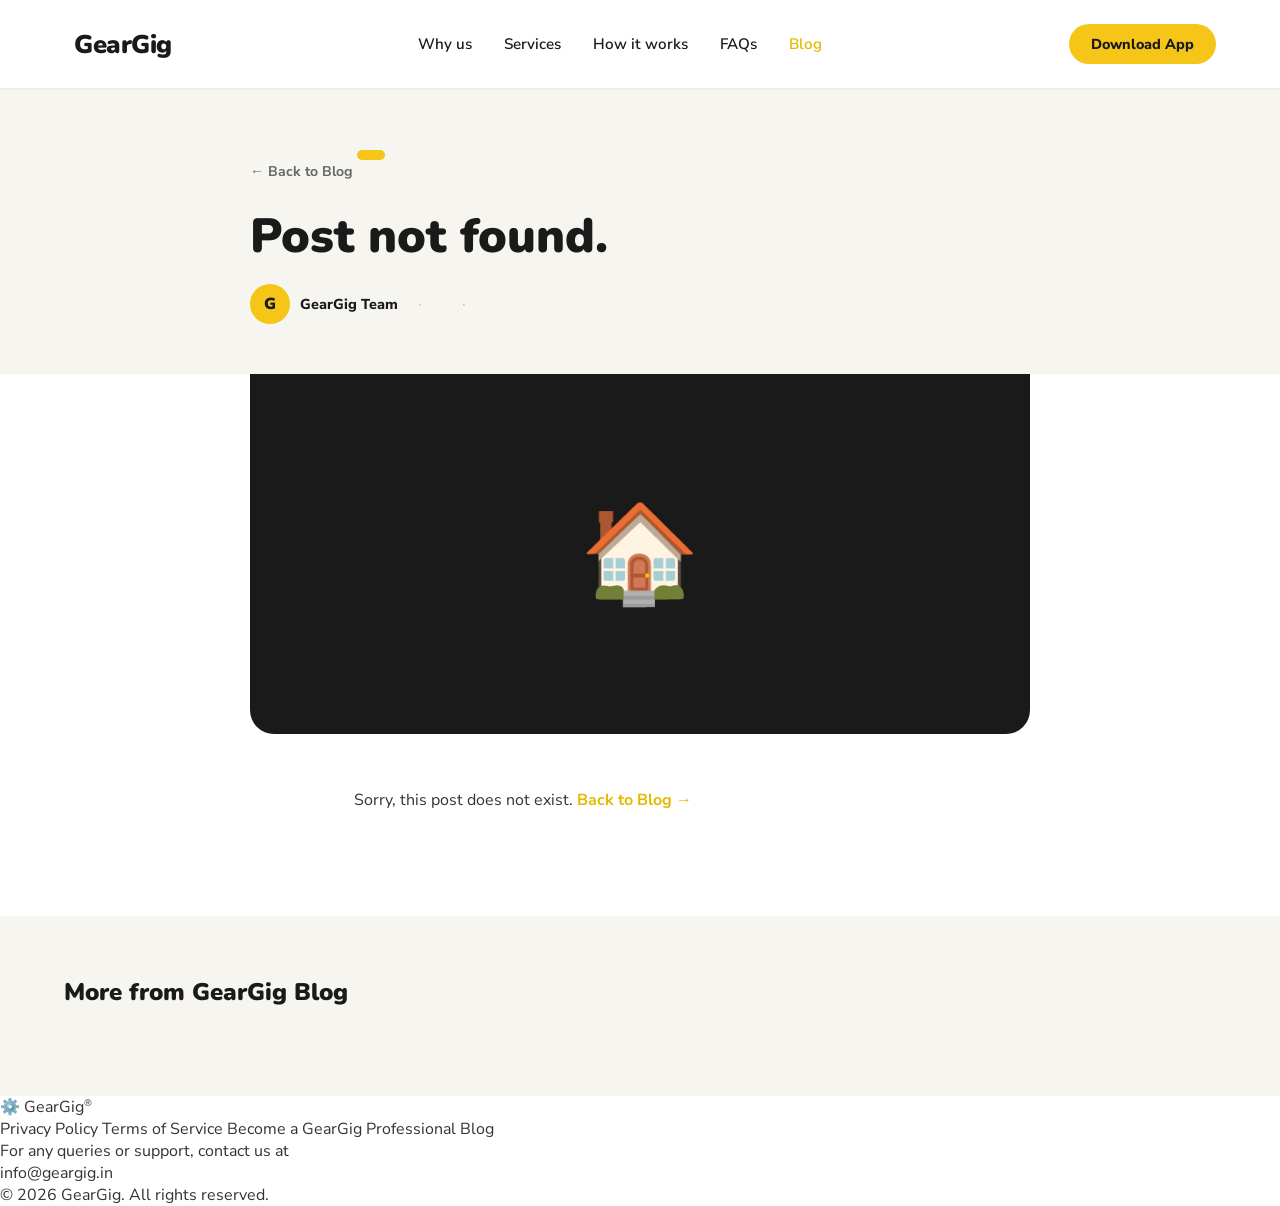
==== geargig/blog-post.html @ 01d82524 "Initial commit - No APKs" ====
<!DOCTYPE html>
<html lang="en">
<head>
  <meta charset="UTF-8" />
  <meta name="viewport" content="width=device-width, initial-scale=1.0" />
  <meta name="description" content="GearGig Blog — Read our latest home cleaning tips and guides." />
  <title id="page-title">Blog Post — GearGig</title>

  <link rel="preconnect" href="https://fonts.googleapis.com" />
  <link rel="preconnect" href="https://fonts.gstatic.com" crossorigin />
  <link href="https://fonts.googleapis.com/css2?family=Nunito:wght@700;800;900&family=Nunito+Sans:wght@400;600;700;800&display=swap" rel="stylesheet" />

  <link rel="stylesheet" href="css/variables.css" />
  <link rel="stylesheet" href="css/base.css" />
  <link rel="stylesheet" href="css/navbar.css" />
  <link rel="stylesheet" href="css/blog.css" />
</head>
<body class="blog-page">

<!-- ═══════════════════════════════════════════
     NAVBAR
════════════════════════════════════════════ -->
<nav class="navbar" id="navbar" role="navigation" aria-label="Main navigation">
  <div class="navbar__inner">
    <a href="index.html" class="navbar__logo" aria-label="GearGig Home">
      <svg class="navbar__logo-icon" viewBox="0 0 48 48" fill="none" xmlns="http://www.w3.org/2000/svg">
        <path d="M24 4 l-2.2 4.1c-.6-.1-1.2-.2-1.8-.2s-1.2.1-1.8.2L16 4 l-4 2 1.2 4.6c-.9.7-1.8 1.5-2.5 2.5L6.1 12 4 16l4.1 2.2c-.1.6-.2 1.2-.2 1.8s.1 1.2.2 1.8L4 24l2 4 4.6-1.2c.7.9 1.5 1.8 2.5 2.5L12 33.9 16 36l2.2-4.1c.6.1 1.2.2 1.8.2s1.2-.1 1.8-.2L24 36l4-2-1.2-4.6c.9-.7 1.8-1.5 2.5-2.5l4.6 1.2 2-4-4.1-2.2c.1-.6.2-1.2.2-1.8s-.1-1.2-.2-1.8L37.9 18l-2-4-4.6 1.2c-.7-.9-1.5-1.8-2.5-2.5L30 8.1Z" fill="#1a1a1a"/>
        <circle cx="22" cy="24" r="8" fill="#f7f5f0"/>
        <ellipse cx="22" cy="26" rx="6.5" ry="2.5" fill="#F5C518"/>
        <path d="M15.5 26 Q15.5 20.5 22 19.5 Q28.5 20.5 28.5 26" fill="#F5C518"/>
        <rect x="14.5" y="25.5" width="15" height="2" rx="1" fill="rgba(255,255,255,0.5)"/>
        <circle cx="22" cy="20" r="1.2" fill="#F5C518"/>
      </svg>
      <span class="navbar__logo-text">GearGig</span>
    </a>

    <ul class="navbar__links" role="list">
      <li><a href="index.html#proof">Why us</a></li>
      <li><a href="index.html#services">Services</a></li>
      <li><a href="index.html#how-it-works">How it works</a></li>
      <li><a href="index.html#faq">FAQs</a></li>
      <li><a href="blog.html" style="color:var(--clr-yellow-dark)">Blog</a></li>
    </ul>

    <a href="index.html#cta" class="navbar__cta">Download App</a>

    <button class="navbar__hamburger" id="hamburger"
            aria-label="Toggle menu" aria-expanded="false" aria-controls="mobile-menu">
      <span></span><span></span><span></span>
    </button>
  </div>

  <div class="navbar__mobile-menu" id="mobile-menu" role="menu">
    <a href="index.html#proof"        role="menuitem">Why us</a>
    <a href="index.html#services"     role="menuitem">Services</a>
    <a href="index.html#how-it-works" role="menuitem">How it works</a>
    <a href="index.html#faq"          role="menuitem">FAQs</a>
    <a href="blog.html"               role="menuitem">Blog</a>
    <a href="index.html#cta" class="navbar__cta" role="menuitem">Download App</a>
  </div>
</nav>


<!-- ═══════════════════════════════════════════
     POST HERO (populated by JS from POSTS data)
════════════════════════════════════════════ -->
<header class="post-hero" id="post-hero">
  <div class="post-hero__inner">
    <a href="blog.html" class="post-hero__back">← Back to Blog</a>
    <div class="post-hero__category" id="post-category">Loading…</div>
    <h1 class="post-hero__title" id="post-title"></h1>
    <div class="post-hero__meta">
      <div class="post-hero__author">
        <div class="post-hero__avatar" id="post-avatar">G</div>
        <div>
          <div class="post-hero__author-name" id="post-author">GearGig Team</div>
        </div>
      </div>
      <span class="post-hero__divider">·</span>
      <span class="post-hero__date" id="post-date"></span>
      <span class="post-hero__divider">·</span>
      <span class="post-hero__read" id="post-read"></span>
    </div>
  </div>
</header>

<!-- Cover image/emoji -->
<div class="post-cover" id="post-cover" aria-hidden="true">🏠</div>


<!-- ═══════════════════════════════════════════
     POST BODY (populated by JS)
════════════════════════════════════════════ -->
<article class="post-body" id="post-body" aria-label="Blog post content">
  <!-- Injected by blog.js -->
</article>


<!-- ═══════════════════════════════════════════
     RELATED POSTS
════════════════════════════════════════════ -->
<section class="post-related" aria-label="Related articles">
  <h2 class="post-related__heading">More from GearGig Blog</h2>
  <div class="post-related__grid" id="related-grid">
    <!-- Populated by JS -->
  </div>
</section>


<!-- ═══════════════════════════════════════════
     FOOTER
════════════════════════════════════════════ -->
<footer class="footer" role="contentinfo">
  <div class="footer__logo">⚙️ GearGig<sup style="font-size:0.6em;vertical-align:super">®</sup></div>
  <nav class="footer__links" aria-label="Footer navigation">
    <a href="privacy-policy.html">Privacy Policy</a>
    <a href="terms-of-service.html">Terms of Service</a>
    <a href="app-release.apk" download>Become a GearGig Professional</a>
    <a href="blog.html">Blog</a>
  </nav>
  <div class="footer__contact">
    <p>For any queries or support, contact us at</p>
    <a href="mailto:info@geargig.in">info@geargig.in</a>
  </div>
  <p class="footer__copy">© 2026 GearGig. All rights reserved.</p>
</footer>

<script src="js/navbar.js"></script>
<script src="js/blog.js"></script>
</body>
</html>
---- geargig/css/variables.css ----
/* ============================================
   GearGig — Design Tokens & CSS Variables
   ============================================ */

:root {
  /* Brand Colors */
  --clr-yellow:       #F5C518;
  --clr-yellow-dark:  #e6b800;
  --clr-yellow-light: #fef9e7;
  --clr-black:        #111111;
  --clr-dark:         #1a1a1a;
  --clr-gray-bg:      #f7f5f0;
  --clr-white:        #ffffff;
  --clr-text:         #333333;
  --clr-text-light:   #666666;
  --clr-text-muted:   rgba(255,255,255,0.6);

  /* Typography */
  --font-display: 'Nunito', sans-serif;
  --font-body:    'Nunito Sans', sans-serif;

  /* Spacing */
  --space-xs:  8px;
  --space-sm:  14px;
  --space-md:  24px;
  --space-lg:  40px;
  --space-xl:  60px;
  --space-2xl: 90px;

  /* Border Radius */
  --radius-sm:   8px;
  --radius-md:   16px;
  --radius-lg:   24px;
  --radius-xl:   36px;
  --radius-pill: 50px;

  /* Shadows */
  --shadow-sm: 0 2px 12px rgba(0,0,0,0.06);
  --shadow-md: 0 8px 30px rgba(0,0,0,0.12);
  --shadow-lg: 0 16px 48px rgba(0,0,0,0.16);
  --shadow-xl: 0 40px 80px rgba(0,0,0,0.25);

  /* Transitions */
  --transition-fast:   0.2s ease;
  --transition-normal: 0.35s ease;
  --transition-slow:   0.6s ease;

  /* Layout */
  --section-pad: 90px 5%;
}
---- geargig/css/base.css ----
/* ============================================
   GearGig — Reset & Base
   ============================================ */

*, *::before, *::after {
  margin: 0; padding: 0; box-sizing: border-box;
}

html { scroll-behavior: smooth; font-size: 16px; }

body {
  font-family: var(--font-body);
  color: var(--clr-text);
  background: var(--clr-white);
  overflow-x: hidden;
  -webkit-font-smoothing: antialiased;
}

img, svg { display: block; max-width: 100%; }
a  { text-decoration: none; color: inherit; }
ul { list-style: none; }
button { cursor: pointer; border: none; background: none; font-family: inherit; }

/* ── Shared section labels ── */
.section-label {
  display: inline-flex; align-items: center; gap: 8px;
  font-weight: 800; font-size: 0.82rem;
  color: var(--clr-yellow-dark);
  letter-spacing: 1px; text-transform: uppercase; margin-bottom: 14px;
}
.section-label::before { content: "✦"; font-size: 0.7rem; }

.section-heading {
  font-family: var(--font-display); font-weight: 900;
  font-size: clamp(1.8rem, 3vw, 2.6rem);
  color: var(--clr-dark); line-height: 1.15; margin-bottom: 10px;
}

.section-subtext {
  color: var(--clr-text-light); font-size: 1rem;
  line-height: 1.7; margin-bottom: 50px;
}

/* ── Store buttons (reused in hero + cta) ── */
.btn-store {
  display: inline-flex; align-items: center; gap: 10px;
  background: var(--clr-dark); color: var(--clr-white);
  padding: 12px 22px; border-radius: var(--radius-md);
  transition: transform var(--transition-fast), box-shadow var(--transition-fast);
  flex-shrink: 0;
}
.btn-store:hover { transform: translateY(-3px); box-shadow: 0 8px 24px rgba(0,0,0,0.25); }
.btn-store svg { width: 24px; height: 24px; fill: var(--clr-white); flex-shrink: 0; }
.btn-store__text small { display: block; font-size: 0.65rem; font-weight: 600; opacity: 0.7; }
.btn-store__text strong { display: block; font-size: 0.95rem; font-weight: 800; }

.btn-store--yellow { background: var(--clr-yellow); color: var(--clr-dark); }
.btn-store--yellow svg { fill: var(--clr-dark); }
.btn-store--yellow:hover { box-shadow: 0 8px 24px rgba(245,197,24,0.45); }

/* ── Scroll fade-in ── */
.fade-in {
  opacity: 0; transform: translateY(28px);
  transition: opacity var(--transition-slow), transform var(--transition-slow);
}
.fade-in.visible { opacity: 1; transform: translateY(0); }
---- geargig/css/navbar.css ----
/* ============================================
   GearGig — Navbar
   ============================================ */

.navbar {
  position: sticky; top: 0; z-index: 200;
  background: rgba(255,255,255,0.97);
  backdrop-filter: blur(12px);
  border-bottom: 1px solid rgba(0,0,0,0.07);
}

.navbar__inner {
  display: flex; align-items: center; justify-content: space-between;
  padding: 14px 5%; max-width: 1280px; margin: 0 auto;
}

/* Logo */
.navbar__logo { display: flex; align-items: center; gap: 10px; }
/* Navbar logo container */
.navbar__logo {
  display: flex;
  align-items: center;
  text-decoration: none;
  height: 60px; /* match your navbar height */
}

/* Logo image styling */
.navbar__logo-img {
  height: 200px;
  width: auto;
  object-fit: contain;
  display: block;
  transition: transform 0.3s ease, opacity 0.3s ease;
}

/* Hover effect */
.navbar__logo:hover .navbar__logo-img {
  transform: scale(1.05);
  opacity: 0.9;
}
.navbar__logo-text {
  font-family: var(--font-display); font-weight: 900;
  font-size: 1.6rem; color: var(--clr-dark); letter-spacing: -0.5px;
}

/* Links */
.navbar__links { display: flex; align-items: center; gap: 32px; }
.navbar__links a {
  font-weight: 600; font-size: 0.95rem; color: var(--clr-dark);
  position: relative; transition: color var(--transition-fast);
}
.navbar__links a::after {
  content: ''; position: absolute; bottom: -3px; left: 0;
  width: 0; height: 2px; background: var(--clr-yellow);
  border-radius: 2px; transition: width var(--transition-fast);
}
.navbar__links a:hover { color: var(--clr-yellow-dark); }
.navbar__links a:hover::after { width: 100%; }

/* CTA */
.navbar__cta {
  background: var(--clr-yellow); color: var(--clr-dark);
  font-weight: 800; font-size: 0.9rem;
  padding: 10px 22px; border-radius: var(--radius-pill);
  transition: transform var(--transition-fast), box-shadow var(--transition-fast);
}
.navbar__cta:hover { transform: translateY(-2px); box-shadow: 0 6px 20px rgba(245,197,24,0.5); }

/* Hamburger */
.navbar__hamburger {
  display: none; flex-direction: column; gap: 5px; padding: 4px;
}
.navbar__hamburger span {
  display: block; width: 24px; height: 2.5px;
  background: var(--clr-dark); border-radius: 2px;
  transition: transform var(--transition-fast), opacity var(--transition-fast);
}
.navbar__hamburger.active span:nth-child(1) { transform: translateY(7.5px) rotate(45deg); }
.navbar__hamburger.active span:nth-child(2) { opacity: 0; }
.navbar__hamburger.active span:nth-child(3) { transform: translateY(-7.5px) rotate(-45deg); }

/* Mobile Menu */
.navbar__mobile-menu {
  display: flex; flex-direction: column;
  background: var(--clr-white);
  border-top: 1px solid rgba(0,0,0,0.07);
  padding: 0 5%;
  max-height: 0; overflow: hidden;
  transition: max-height var(--transition-normal), padding var(--transition-normal);
}
.navbar__mobile-menu.open { max-height: 360px; padding: 12px 5% 20px; }
.navbar__mobile-menu a {
  font-weight: 700; font-size: 1rem; color: var(--clr-dark);
  padding: 12px 0; border-bottom: 1px solid rgba(0,0,0,0.06);
  transition: color var(--transition-fast);
}
.navbar__mobile-menu a:hover { color: var(--clr-yellow-dark); }
.navbar__mobile-menu .navbar__cta {
  margin-top: 14px; text-align: center; border-radius: var(--radius-md);
  border-bottom: none;
}

@media (max-width: 768px) {
  .navbar__links, .navbar__cta { display: none; }
  .navbar__hamburger { display: flex; }
}
---- geargig/css/blog.css ----
/* ============================================
   GearGig — Blog Styles
   (blog.html + blog-post.html only)
   ============================================ */

/* ── Page wrapper ── */
.blog-page {
  min-height: 100vh;
  background: var(--clr-white);
}

/* ══ BLOG HERO / HEADER ══════════════════════ */
.blog-hero {
  background: var(--clr-gray-bg);
  padding: 70px 5% 60px;
  text-align: center;
}
.blog-hero__label {
  display: inline-flex; align-items: center; gap: 8px;
  font-weight: 800; font-size: 0.82rem;
  color: var(--clr-yellow-dark);
  letter-spacing: 1px; text-transform: uppercase; margin-bottom: 14px;
}
.blog-hero__label::before { content: "✦"; font-size: 0.7rem; }
.blog-hero__heading {
  font-family: var(--font-display); font-weight: 900;
  font-size: clamp(2rem, 4vw, 3.2rem);
  color: var(--clr-dark); line-height: 1.1; margin-bottom: 14px;
}
.blog-hero__sub {
  color: var(--clr-text-light); font-size: 1.05rem;
  max-width: 520px; margin: 0 auto 32px; line-height: 1.7;
}

/* Search bar */
.blog-search {
  display: flex; align-items: center;
  max-width: 440px; margin: 0 auto;
  background: var(--clr-white); border-radius: var(--radius-pill);
  box-shadow: var(--shadow-md); overflow: hidden;
  border: 2px solid transparent;
  transition: border-color var(--transition-fast);
}
.blog-search:focus-within { border-color: var(--clr-yellow); }
.blog-search input {
  flex: 1; padding: 14px 20px; border: none; outline: none;
  font-family: var(--font-body); font-size: 0.95rem; color: var(--clr-text);
  background: transparent;
}
.blog-search button {
  background: var(--clr-yellow); color: var(--clr-dark);
  font-weight: 800; font-size: 0.88rem;
  padding: 14px 22px; border: none; cursor: pointer;
  transition: background var(--transition-fast);
  font-family: var(--font-body);
}
.blog-search button:hover { background: var(--clr-yellow-dark); }

/* ══ CATEGORY FILTER TABS ════════════════════ */
.blog-filters {
  padding: 32px 5% 0;
  display: flex; gap: 10px; flex-wrap: wrap;
  max-width: 1280px; margin: 0 auto;
}
.filter-btn {
  font-family: var(--font-body); font-weight: 700; font-size: 0.88rem;
  padding: 8px 18px; border-radius: var(--radius-pill);
  border: 2px solid rgba(0,0,0,0.1);
  color: var(--clr-text-light); background: var(--clr-white);
  cursor: pointer; transition: all var(--transition-fast);
}
.filter-btn:hover,
.filter-btn.active {
  background: var(--clr-yellow); color: var(--clr-dark);
  border-color: var(--clr-yellow);
}

/* ══ FEATURED POST ═══════════════════════════ */
.blog-featured {
  padding: 48px 5% 0;
  max-width: 1280px; margin: 0 auto;
}
.featured-card {
  display: grid; grid-template-columns: 1fr 1fr; gap: 0;
  background: var(--clr-dark); border-radius: var(--radius-lg);
  overflow: hidden; text-decoration: none; color: inherit;
  transition: transform var(--transition-fast), box-shadow var(--transition-fast);
}
.featured-card:hover { transform: translateY(-4px); box-shadow: var(--shadow-xl); }

.featured-card__image {
  background: linear-gradient(135deg, #2a2a2a 0%, #1a1a1a 100%);
  min-height: 320px; display: flex; align-items: center;
  justify-content: center; font-size: 5rem; position: relative;
  overflow: hidden;
}
.featured-card__image::after {
  content: ''; position: absolute; inset: 0;
  background: linear-gradient(to right, transparent, rgba(26,26,26,0.3));
}
.featured-badge {
  position: absolute; top: 20px; left: 20px; z-index: 1;
  background: var(--clr-yellow); color: var(--clr-dark);
  font-weight: 800; font-size: 0.75rem;
  padding: 5px 12px; border-radius: var(--radius-pill);
  letter-spacing: 0.5px; text-transform: uppercase;
}

.featured-card__body {
  padding: 40px 36px; display: flex; flex-direction: column; justify-content: center;
}
.featured-card__category {
  font-size: 0.78rem; font-weight: 800; color: var(--clr-yellow);
  letter-spacing: 1px; text-transform: uppercase; margin-bottom: 12px;
}
.featured-card__title {
  font-family: var(--font-display); font-weight: 900;
  font-size: clamp(1.3rem, 2.2vw, 1.8rem);
  color: var(--clr-white); line-height: 1.25; margin-bottom: 14px;
}
.featured-card__excerpt {
  font-size: 0.93rem; color: rgba(255,255,255,0.6);
  line-height: 1.7; margin-bottom: 24px;
}
.featured-card__meta {
  display: flex; align-items: center; gap: 16px;
}
.featured-card__author-avatar {
  width: 36px; height: 36px; border-radius: 50%;
  background: var(--clr-yellow); display: flex; align-items: center;
  justify-content: center; font-weight: 900; font-size: 0.9rem; color: var(--clr-dark);
  flex-shrink: 0;
}
.featured-card__author-name { font-weight: 700; font-size: 0.88rem; color: var(--clr-white); }
.featured-card__date        { font-size: 0.8rem; color: rgba(255,255,255,0.45); }
.featured-card__read-more {
  display: inline-flex; align-items: center; gap: 6px;
  margin-top: 20px; font-weight: 800; font-size: 0.9rem;
  color: var(--clr-yellow); transition: gap var(--transition-fast);
}
.featured-card:hover .featured-card__read-more { gap: 10px; }

/* ══ BLOG GRID ═══════════════════════════════ */
.blog-grid-section {
  padding: 48px 5% 90px;
  max-width: 1280px; margin: 0 auto;
}
.blog-grid-heading {
  font-family: var(--font-display); font-weight: 900;
  font-size: 1.3rem; color: var(--clr-dark);
  margin-bottom: 28px; display: flex; align-items: center; gap: 10px;
}
.blog-grid-heading::after {
  content: ''; flex: 1; height: 2px;
  background: linear-gradient(to right, rgba(0,0,0,0.08), transparent);
}

.blog-grid {
  display: grid;
  grid-template-columns: repeat(auto-fill, minmax(300px, 1fr));
  gap: 28px;
}

/* Blog card */
.blog-card {
  background: var(--clr-white); border-radius: var(--radius-lg);
  overflow: hidden; box-shadow: var(--shadow-sm);
  border: 1px solid rgba(0,0,0,0.06);
  text-decoration: none; color: inherit; display: flex; flex-direction: column;
  transition: transform var(--transition-fast), box-shadow var(--transition-fast);
}
.blog-card:hover { transform: translateY(-5px); box-shadow: var(--shadow-lg); }

.blog-card__thumb {
  height: 180px; background: var(--clr-gray-bg);
  display: flex; align-items: center; justify-content: center;
  font-size: 3.5rem; position: relative; overflow: hidden;
  flex-shrink: 0;
}
.blog-card__category-tag {
  position: absolute; bottom: 12px; left: 12px;
  background: var(--clr-yellow); color: var(--clr-dark);
  font-weight: 800; font-size: 0.72rem;
  padding: 4px 10px; border-radius: var(--radius-pill);
  letter-spacing: 0.3px;
}

.blog-card__body { padding: 22px; flex: 1; display: flex; flex-direction: column; }
.blog-card__title {
  font-family: var(--font-display); font-weight: 800;
  font-size: 1.05rem; color: var(--clr-dark);
  line-height: 1.35; margin-bottom: 10px;
}
.blog-card__excerpt {
  font-size: 0.88rem; color: var(--clr-text-light);
  line-height: 1.65; margin-bottom: 18px; flex: 1;
}
.blog-card__footer {
  display: flex; align-items: center; justify-content: space-between;
  padding-top: 14px; border-top: 1px solid rgba(0,0,0,0.06);
}
.blog-card__author {
  display: flex; align-items: center; gap: 8px;
}
.blog-card__avatar {
  width: 28px; height: 28px; border-radius: 50%;
  background: var(--clr-yellow); display: flex; align-items: center;
  justify-content: center; font-weight: 900; font-size: 0.75rem; color: var(--clr-dark);
}
.blog-card__author-name { font-weight: 700; font-size: 0.8rem; color: var(--clr-dark); }
.blog-card__date  { font-size: 0.78rem; color: var(--clr-text-light); }
.blog-card__arrow {
  font-size: 1rem; color: var(--clr-yellow-dark);
  transition: transform var(--transition-fast);
}
.blog-card:hover .blog-card__arrow { transform: translateX(4px); }

/* hidden via filter */
.blog-card.hidden { display: none; }

/* ══ PAGINATION ══════════════════════════════ */
.blog-pagination {
  display: flex; align-items: center; justify-content: center;
  gap: 8px; padding: 0 5% 80px;
}
.page-btn {
  width: 40px; height: 40px; border-radius: var(--radius-sm);
  border: 2px solid rgba(0,0,0,0.1);
  font-family: var(--font-body); font-weight: 700; font-size: 0.9rem;
  color: var(--clr-text-light); background: var(--clr-white);
  cursor: pointer; display: flex; align-items: center; justify-content: center;
  transition: all var(--transition-fast);
}
.page-btn:hover, .page-btn.active {
  background: var(--clr-yellow); color: var(--clr-dark); border-color: var(--clr-yellow);
}
.page-btn:disabled { opacity: 0.4; cursor: not-allowed; }

/* ══ BLOG POST PAGE ══════════════════════════ */
.post-hero {
  background: var(--clr-gray-bg);
  padding: 60px 5% 50px;
}
.post-hero__inner {
  max-width: 780px; margin: 0 auto;
}
.post-hero__back {
  display: inline-flex; align-items: center; gap: 6px;
  font-weight: 700; font-size: 0.88rem; color: var(--clr-text-light);
  text-decoration: none; margin-bottom: 28px;
  transition: color var(--transition-fast);
}
.post-hero__back:hover { color: var(--clr-yellow-dark); }
.post-hero__category {
  display: inline-block; background: var(--clr-yellow);
  color: var(--clr-dark); font-weight: 800; font-size: 0.78rem;
  padding: 5px 14px; border-radius: var(--radius-pill);
  letter-spacing: 0.5px; text-transform: uppercase; margin-bottom: 16px;
}
.post-hero__title {
  font-family: var(--font-display); font-weight: 900;
  font-size: clamp(1.8rem, 4vw, 3rem);
  color: var(--clr-dark); line-height: 1.15; margin-bottom: 20px;
}
.post-hero__meta {
  display: flex; align-items: center; gap: 20px; flex-wrap: wrap;
}
.post-hero__author {
  display: flex; align-items: center; gap: 10px;
}
.post-hero__avatar {
  width: 40px; height: 40px; border-radius: 50%;
  background: var(--clr-yellow); display: flex; align-items: center;
  justify-content: center; font-weight: 900; font-size: 1rem; color: var(--clr-dark);
}
.post-hero__author-name { font-weight: 800; font-size: 0.9rem; color: var(--clr-dark); }
.post-hero__date   { font-size: 0.85rem; color: var(--clr-text-light); }
.post-hero__read   { font-size: 0.85rem; color: var(--clr-text-light); }
.post-hero__divider { color: rgba(0,0,0,0.2); }

/* Post cover image */
.post-cover {
  max-width: 780px; margin: 0 auto;
  height: 360px; background: var(--clr-dark);
  display: flex; align-items: center; justify-content: center;
  font-size: 6rem; border-radius: 0 0 var(--radius-lg) var(--radius-lg);
  overflow: hidden;
}

/* Post body */
.post-body {
  max-width: 700px; margin: 0 auto;
  padding: 52px 5% 80px;
}
.post-body h2 {
  font-family: var(--font-display); font-weight: 900;
  font-size: 1.5rem; color: var(--clr-dark);
  margin: 40px 0 14px;
}
.post-body h3 {
  font-family: var(--font-display); font-weight: 800;
  font-size: 1.2rem; color: var(--clr-dark);
  margin: 32px 0 12px;
}
.post-body p {
  font-size: 1rem; line-height: 1.85; color: var(--clr-text);
  margin-bottom: 20px;
}
.post-body ul, .post-body ol {
  margin: 0 0 20px 24px; display: flex; flex-direction: column; gap: 8px;
}
.post-body li {
  font-size: 1rem; line-height: 1.7; color: var(--clr-text);
  list-style: disc;
}
.post-body ol li { list-style: decimal; }
.post-body blockquote {
  border-left: 4px solid var(--clr-yellow);
  background: var(--clr-yellow-light);
  padding: 16px 20px; border-radius: 0 var(--radius-sm) var(--radius-sm) 0;
  margin: 28px 0; font-style: italic; color: var(--clr-text-light);
  font-size: 1rem; line-height: 1.7;
}
.post-body strong { color: var(--clr-dark); font-weight: 800; }
.post-body a { color: var(--clr-yellow-dark); font-weight: 700; }
.post-body a:hover { text-decoration: underline; }
.post-body hr {
  border: none; border-top: 2px solid rgba(0,0,0,0.07);
  margin: 40px 0;
}

/* Tags */
.post-tags {
  display: flex; flex-wrap: wrap; gap: 8px; margin-top: 40px;
}
.post-tag {
  background: var(--clr-gray-bg); color: var(--clr-text-light);
  font-size: 0.82rem; font-weight: 700; padding: 6px 14px;
  border-radius: var(--radius-pill); border: 1px solid rgba(0,0,0,0.08);
}

/* Share bar */
.post-share {
  display: flex; align-items: center; gap: 12px;
  margin-top: 32px; padding-top: 32px;
  border-top: 2px solid rgba(0,0,0,0.07);
}
.post-share__label { font-weight: 800; font-size: 0.9rem; color: var(--clr-dark); }
.share-btn {
  width: 38px; height: 38px; border-radius: 50%;
  background: var(--clr-gray-bg); border: 1px solid rgba(0,0,0,0.08);
  display: flex; align-items: center; justify-content: center;
  font-size: 1rem; cursor: pointer;
  transition: background var(--transition-fast), transform var(--transition-fast);
}
.share-btn:hover { background: var(--clr-yellow); transform: scale(1.1); }

/* Related posts */
.post-related {
  background: var(--clr-gray-bg);
  padding: 60px 5%;
}
.post-related__heading {
  font-family: var(--font-display); font-weight: 900;
  font-size: 1.5rem; color: var(--clr-dark); margin-bottom: 28px;
  max-width: 1280px; margin-left: auto; margin-right: auto;
  margin-bottom: 28px;
}
.post-related__grid {
  display: grid; grid-template-columns: repeat(auto-fill, minmax(280px, 1fr));
  gap: 24px; max-width: 1280px; margin: 0 auto;
}

/* ══ RESPONSIVE ══════════════════════════════ */
@media (max-width: 768px) {
  .featured-card { grid-template-columns: 1fr; }
  .featured-card__image { min-height: 200px; }
  .featured-card__body  { padding: 28px 24px; }
  .blog-grid { grid-template-columns: 1fr; }
  .post-cover { height: 220px; font-size: 4rem; }
  .post-hero__meta { gap: 10px; }
}
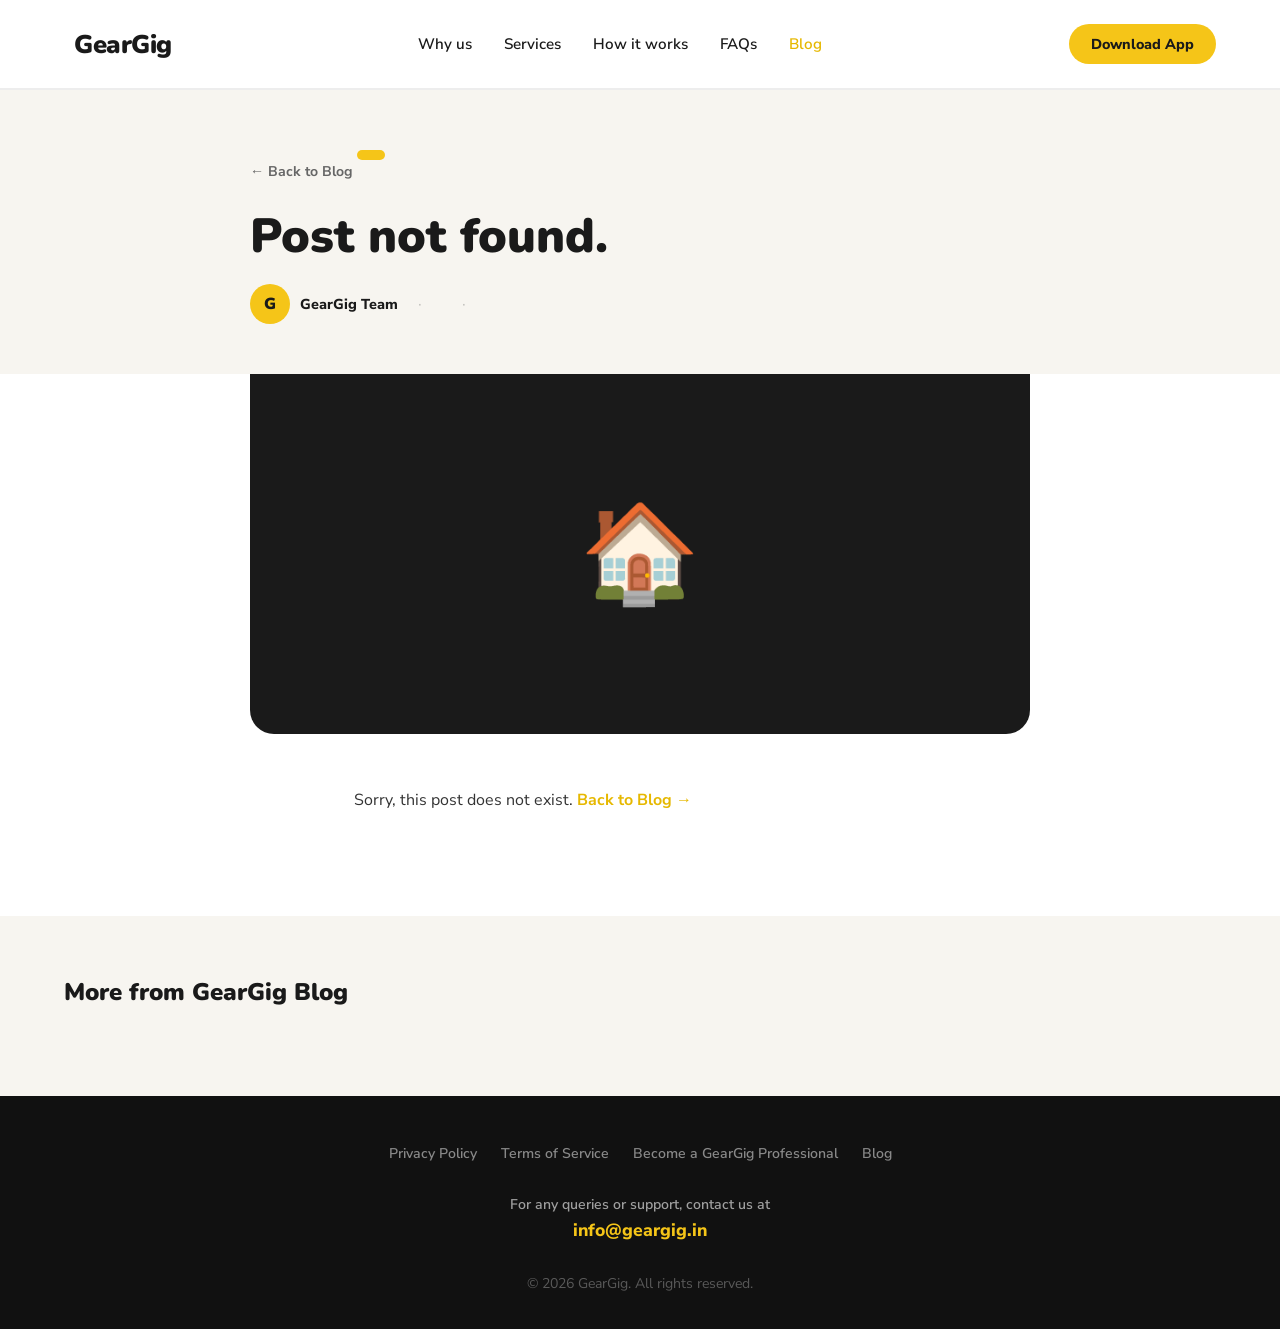
==== commit 1e941bb9: "Update download button visibility, footer styling, and copy" ====
--- a/geargig/blog-post.html
+++ b/geargig/blog-post.html
@@ -110,20 +110,21 @@
 <!-- ═══════════════════════════════════════════
      FOOTER
 ════════════════════════════════════════════ -->
-<footer class="footer" role="contentinfo">
-  <div class="footer__logo">⚙️ GearGig<sup style="font-size:0.6em;vertical-align:super">®</sup></div>
-  <nav class="footer__links" aria-label="Footer navigation">
-    <a href="privacy-policy.html">Privacy Policy</a>
-    <a href="terms-of-service.html">Terms of Service</a>
-    <a href="app-release.apk" download>Become a GearGig Professional</a>
-    <a href="blog.html">Blog</a>
-  </nav>
-  <div class="footer__contact">
-    <p>For any queries or support, contact us at</p>
-    <a href="mailto:info@geargig.in">info@geargig.in</a>
-  </div>
-  <p class="footer__copy">© 2026 GearGig. All rights reserved.</p>
-</footer>
+ <footer class="footer" role="contentinfo">
+   
+    <nav class="footer__links" aria-label="Footer navigation">
+      <a href="privacy-policy.html">Privacy Policy</a>
+      <a href="terms-of-service.html">Terms of Service</a>
+      <a href="https://github.com/Kunal-Gulia/geargig/releases/download/v1.0/app-release.apk" download>Become a GearGig Professional</a>
+      <a href="blog.html">Blog</a>
+    </nav>
+    <div class="footer__contact">
+      <p>For any queries or support, contact us at</p>
+      <a href="mailto:info@geargig.in">info@geargig.in</a>
+    </div>
+    <p class="footer__copy">© 2026 GearGig. All rights reserved.</p>
+  </footer>
+
 
 <script src="js/navbar.js"></script>
 <script src="js/blog.js"></script>
--- a/geargig/css/base.css
+++ b/geargig/css/base.css
@@ -64,3 +64,42 @@
   transition: opacity var(--transition-slow), transform var(--transition-slow);
 }
 .fade-in.visible { opacity: 1; transform: translateY(0); }
+
+/* ══ FOOTER ══════════════════════════════════ */
+.footer {
+  background: var(--clr-black); color: rgba(255,255,255,0.5);
+  padding: 48px 5% 36px; display: flex; flex-direction: column;
+  align-items: center; text-align: center; gap: 32px; font-size: 0.88rem;
+}
+.footer__logo { font-family: var(--font-display); font-weight: 900; color: var(--clr-white); font-size: 1.5rem; margin-bottom: 8px; }
+.footer__links { display: flex; gap: 24px; flex-wrap: wrap; justify-content: center; }
+.footer__links a { color: rgba(255,255,255,0.5); font-weight: 600; transition: color var(--transition-fast); }
+.footer__links a:hover { color: var(--clr-yellow); }
+
+.footer__contact {
+  width: 100%;
+  text-align: center;
+}
+.footer__contact p {
+  color: rgba(255,255,255,0.6);
+  font-weight: 600;
+  margin-bottom: 4px;
+}
+.footer__contact a {
+  color: var(--clr-yellow);
+  font-weight: 800;
+  font-size: 1.1rem;
+  transition: transform var(--transition-fast);
+  display: inline-block;
+}
+.footer__contact a:hover {
+  transform: scale(1.05);
+}
+
+.footer__copy { color: rgba(255,255,255,0.3); width: 100%; text-align: center; }
+
+/* ══ FOOTER RESPONSIVE ═══════════════════════ */
+@media (max-width: 768px) {
+  .footer { flex-direction: column; text-align: center; }
+  .footer__links { justify-content: center; }
+}
--- a/geargig/css/navbar.css
+++ b/geargig/css/navbar.css
@@ -96,11 +96,17 @@
 }
 .navbar__mobile-menu a:hover { color: var(--clr-yellow-dark); }
 .navbar__mobile-menu .navbar__cta {
-  margin-top: 14px; text-align: center; border-radius: var(--radius-md);
-  border-bottom: none;
+  display: none !important;
 }
 
 @media (max-width: 768px) {
-  .navbar__links, .navbar__cta { display: none; }
+  .navbar__links { display: none; }
+  .navbar__inner .navbar__cta {
+    display: inline-flex;
+    margin-left: auto;
+    margin-right: 15px;
+    padding: 8px 16px;
+    font-size: 0.85rem;
+  }
   .navbar__hamburger { display: flex; }
 }
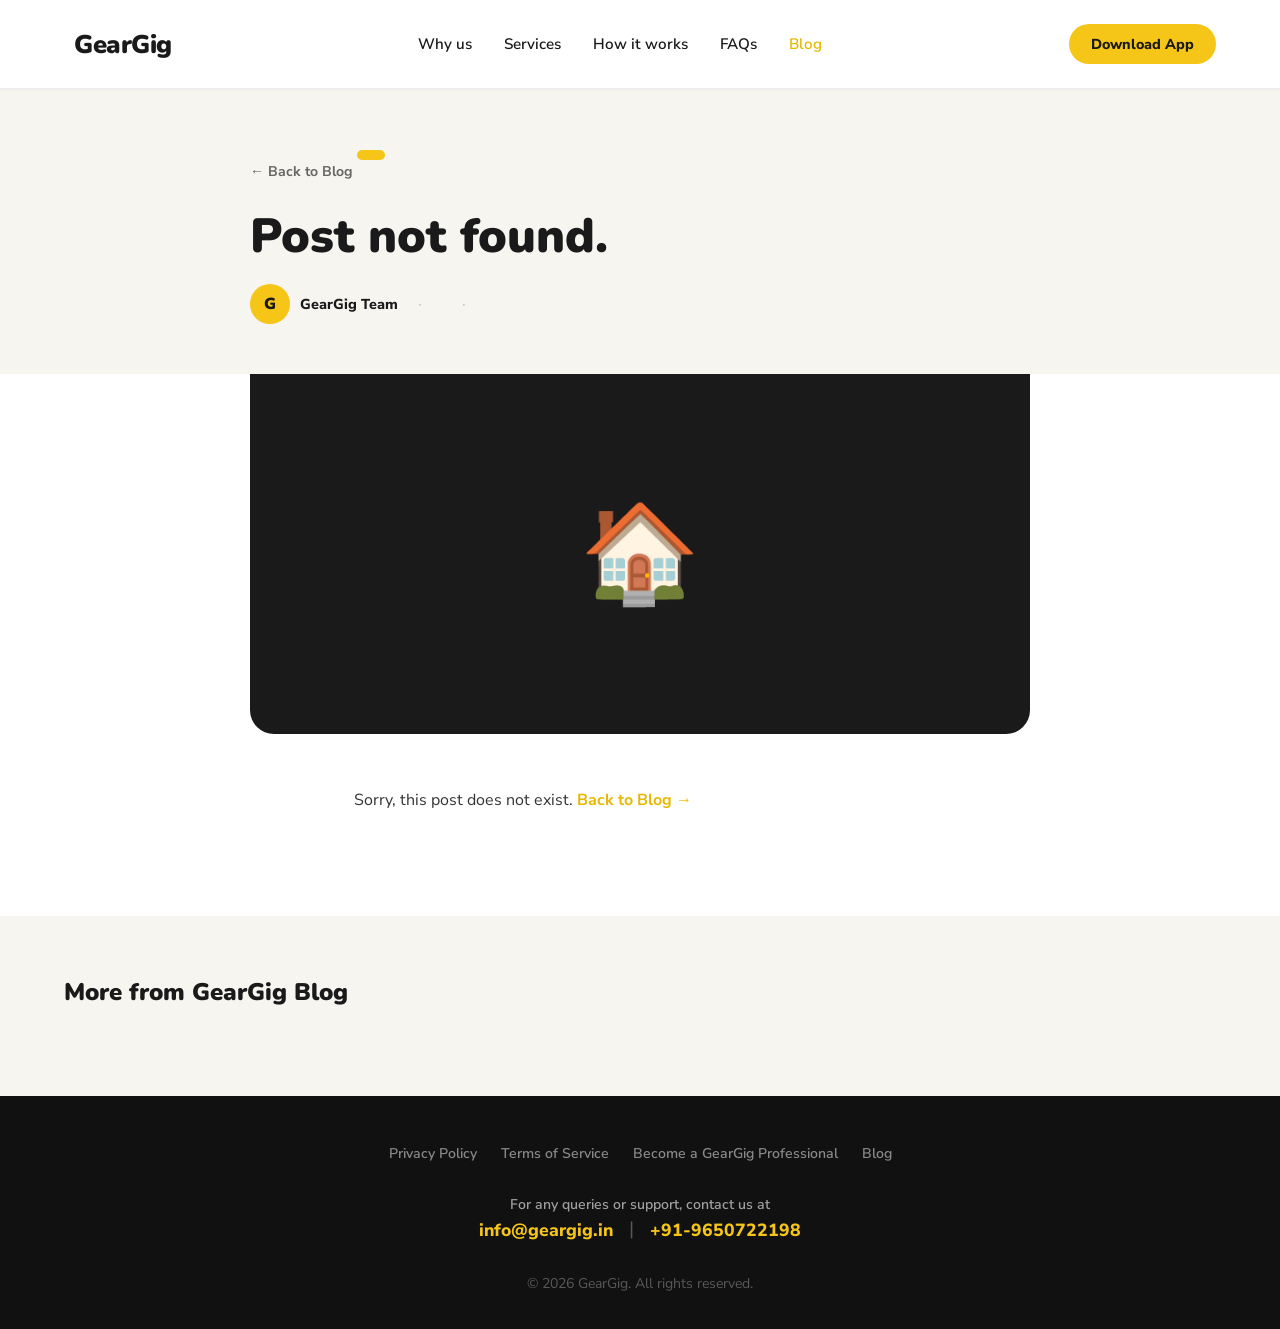
==== commit 95f88c66: "Update privacy policy content and faq section" ====
--- a/geargig/blog-post.html
+++ b/geargig/blog-post.html
@@ -120,7 +120,11 @@
     </nav>
     <div class="footer__contact">
       <p>For any queries or support, contact us at</p>
-      <a href="mailto:info@geargig.in">info@geargig.in</a>
+      <div style="display: flex; justify-content: center; gap: 16px; align-items: center; flex-wrap: wrap;">
+        <a href="mailto:info@geargig.in">info@geargig.in</a>
+        <span style="color: rgba(255,255,255,0.3); font-size: 1.2rem; line-height: 1;">|</span>
+        <a href="tel:+919650722198">+91-9650722198</a>
+      </div>
     </div>
     <p class="footer__copy">© 2026 GearGig. All rights reserved.</p>
   </footer>
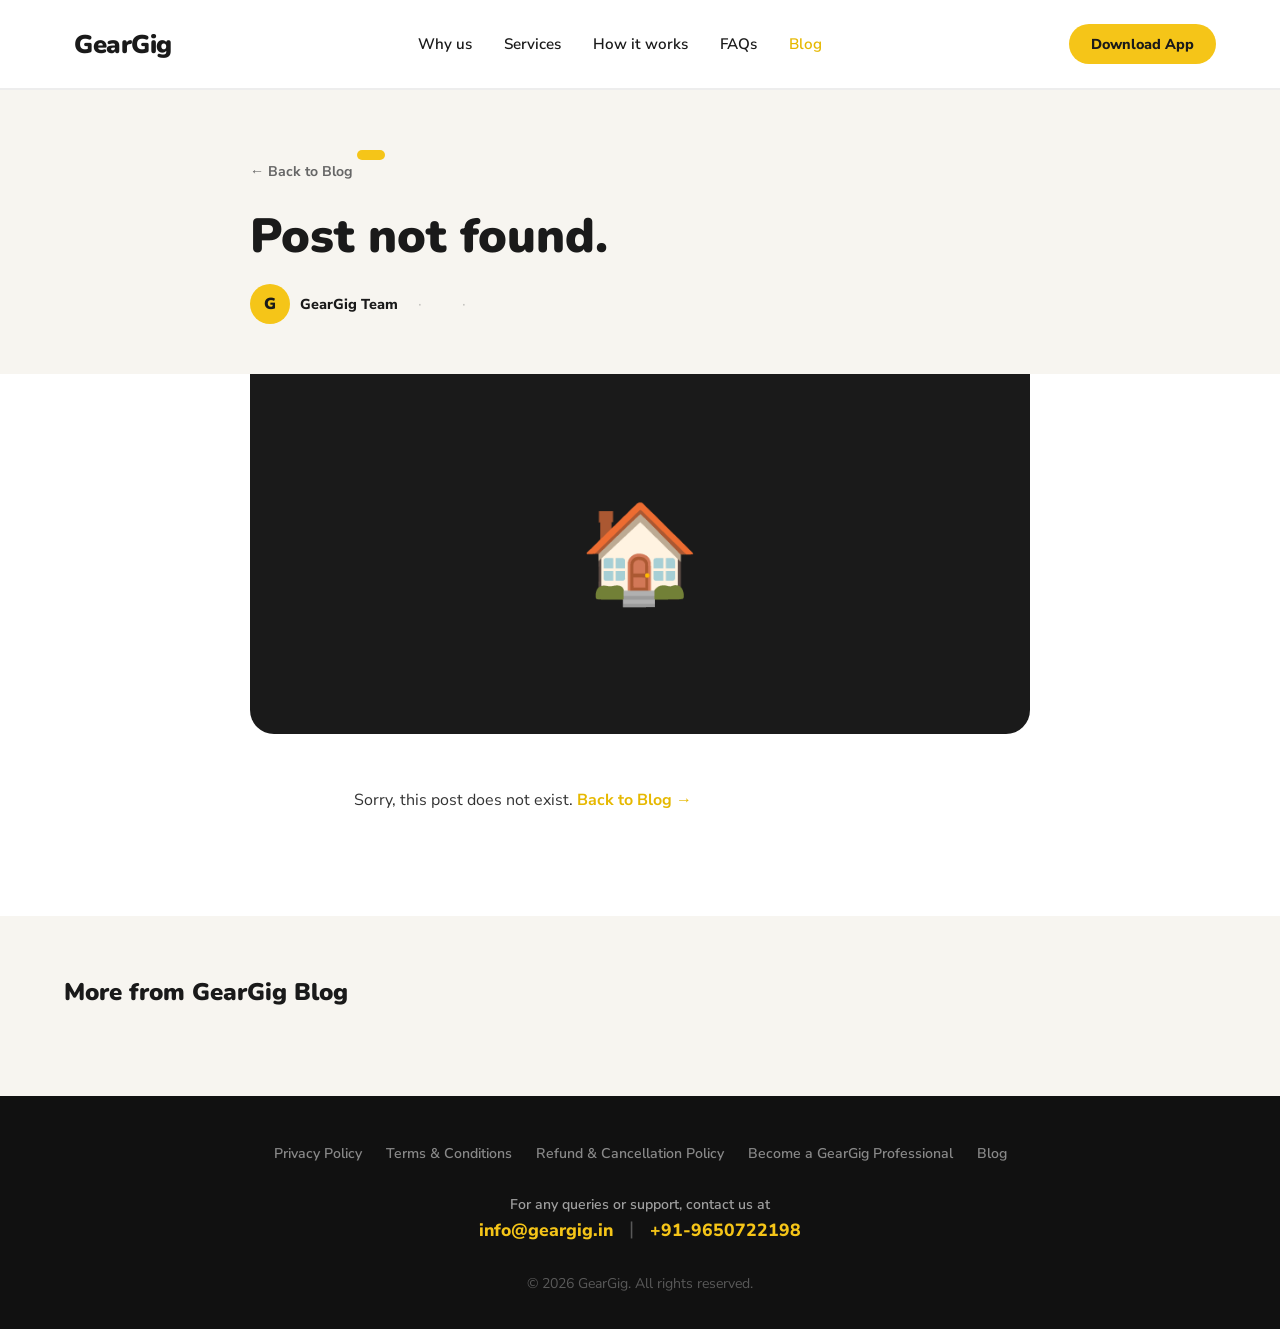
==== commit 0bfcc736: "Update privacy policy, terms, and add refund policy" ====
--- a/geargig/blog-post.html
+++ b/geargig/blog-post.html
@@ -114,7 +114,8 @@
    
     <nav class="footer__links" aria-label="Footer navigation">
       <a href="privacy-policy.html">Privacy Policy</a>
-      <a href="terms-of-service.html">Terms of Service</a>
+      <a href="terms-of-service.html">Terms & Conditions</a>
+      <a href="refund-policy.html">Refund & Cancellation Policy</a>
       <a href="https://github.com/Kunal-Gulia/geargig/releases/download/v1.0/app-release.apk" download>Become a GearGig Professional</a>
       <a href="blog.html">Blog</a>
     </nav>
